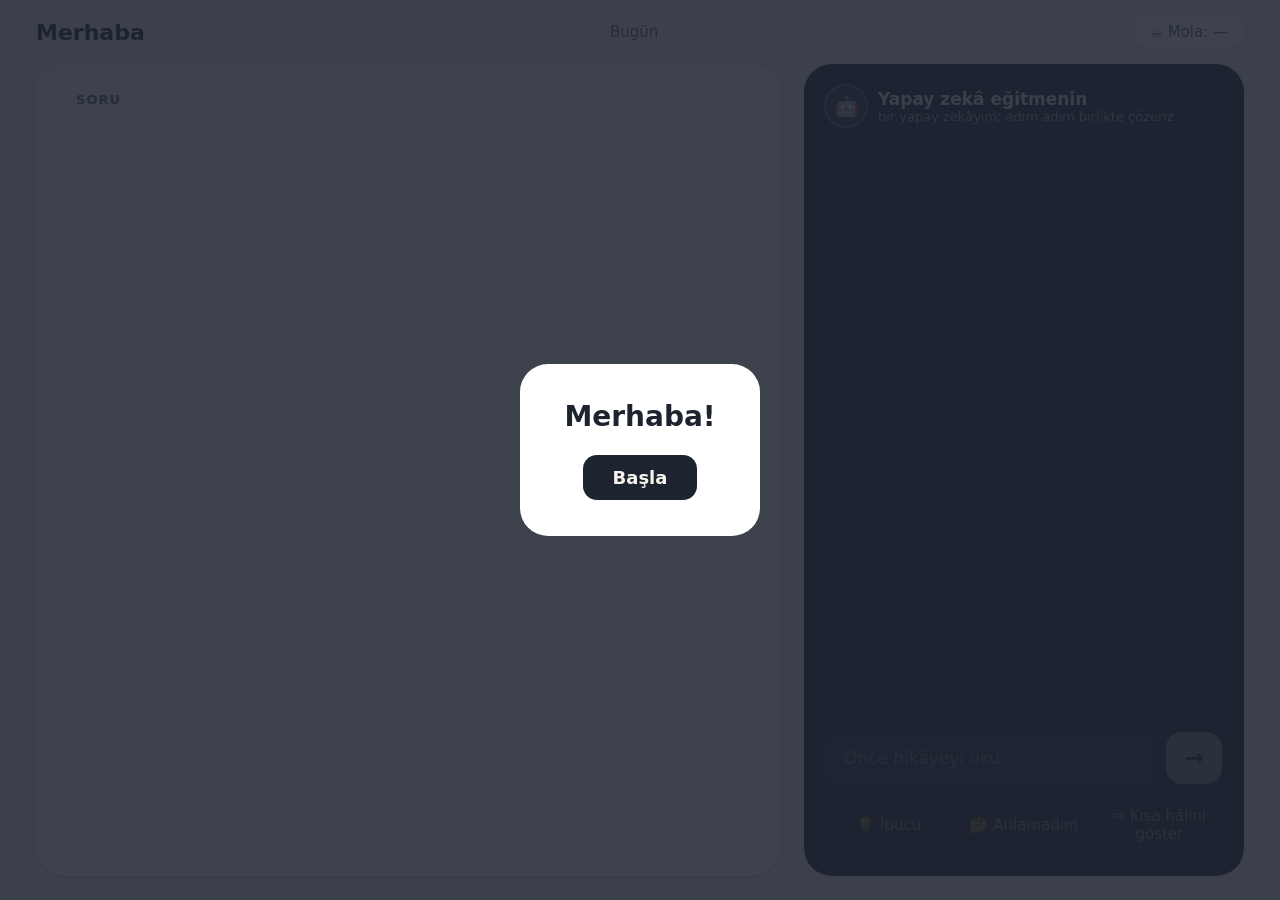
==== index.html @ 1ecb7229 "Add files via upload" ====
<!doctype html>
<html lang="tr">
<head>
<meta charset="utf-8">
<meta http-equiv="Content-Security-Policy" content="default-src 'self'; script-src 'self'; style-src 'self' 'unsafe-inline'; connect-src https://script.google.com https://script.googleusercontent.com; img-src 'self' data:; font-src 'self'; base-uri 'none'; form-action 'none'">
<meta name="viewport" content="width=device-width, initial-scale=1">
<title>Matematik eğitmenin</title>
<link rel="stylesheet" href="renkler.css">
<link rel="stylesheet" href="stil.css">
</head>
<body>
<div class="deneme" id="denemeSerit" hidden>DENEME MODU · eğitmen hazır cümlelerle konuşuyor, yapay zekâ modeli bağlı değil</div>
<header class="ust">
  <div class="ad" id="ad">Merhaba <span id="zaman"></span></div>
  <div class="blok" id="blok">Bugün <span id="noktalar"></span> <span id="blokNo"></span></div>
  <div class="mola" id="mola">☕ Mola: —</div>
</header>
<main class="ana">
  <section class="soru" id="soruKart" aria-live="polite">
    <div class="etiket" id="etiket">Soru</div>
    <p class="hikaye" id="hikaye"></p>
    <button class="devam" id="devam" type="button" hidden>Devam ▸</button>
    <div class="sekil" id="sekil"></div>
    <div class="siklar" id="siklar"></div>
    <div class="kilit" id="kilit"></div>
    <button class="sonraki" id="sonraki" type="button" hidden>Sıradaki soru ▸</button>
  </section>
  <aside class="sohbet" aria-label="Yapay zekâ eğitmenin">
    <div class="egitmen"><div class="yuz" aria-hidden="true">🤖</div><div>Yapay zekâ eğitmenin<small>bir yapay zekâyım; adım adım birlikte çözeriz</small></div></div>
    <div class="akis" id="akis" aria-live="polite"></div>
    <form class="yaz" id="yaz" autocomplete="off">
      <input class="giris" id="giris" type="text" maxlength="300" placeholder="Önce hikâyeyi oku…" disabled>
      <button class="gonder" id="gonder" type="submit" aria-label="Gönder" disabled>→</button>
    </form>
    <div class="dugmeler">
      <button class="d" id="dIpucu" type="button" disabled>💡 İpucu</button>
      <button class="d" id="dAnlamadim" type="button" disabled>🤔 Anlamadım</button>
      <button class="d" id="dKisa" type="button" disabled>✏️ Kısa hâlini göster</button>
    </div>
  </aside>
</main>
<div class="perde" id="perde"><div class="kutu-b"><h2 id="perdeBaslik">Merhaba!</h2><p id="perdeMetin"></p><button id="perdeDugme" type="button">Başla</button></div></div>
<script src="ayar.js"></script>
<script src="motor.js"></script>
<script src="sablonlar.js"></script>
<script src="icerik.js"></script>
<script src="sekil.js"></script>
<script src="arka.js"></script>
<script src="index.js"></script>
</body>
</html>
---- renkler.css ----
/* Renkler TEK yerden değişir. Kaynak: icerik/RENKLER.md (Çıra, 19.11.2026). Her anlam rengi tek anlam taşır;
   renk tek başına anlam vermez, her durumda simge + kelime de vardır. Yanlışta kırmızı YOK. */
:root{
  --zemin:#F6F3EC; --kart:#FFFFFF; --metin:#1E2330; --metin-soluk:#5B6070;
  --sohbet:#1E2330; --sohbet-balon:#2A3040; --sohbet-metin:#E9ECF2; --sohbet-soluk:#9AA0AE;
  --notr:#5B6070; --notr-acik:#E9ECF2; --cizgi:#E2DDD2;
  --vurgu:#FFE7A8; --vurgu-cizgi:#A87200; --vurgu-sekil:#E0A800;
  --istenen:#DCE8FB; --istenen-cizgi:#3B6FD8;
  --dogru:#DDF3E4; --dogru-cizgi:#23874B; --dogru-metin:#1B6E3C;
  --tekrar:#FDEBDD; --tekrar-cizgi:#C8620E; --tekrar-metin:#9A4A0B;
}
---- stil.css ----
*{box-sizing:border-box;margin:0;padding:0}
html,body{height:100%}
body{background:var(--zemin);color:var(--metin);font-family:"Segoe UI",system-ui,-apple-system,Roboto,sans-serif;overflow:hidden;display:flex;flex-direction:column}
button{font:inherit;color:inherit;background:none;border:0;cursor:pointer}
button:disabled{cursor:default}
.deneme{background:var(--metin);color:var(--zemin);text-align:center;font-size:12px;letter-spacing:.06em;padding:4px 8px;flex:none}
.ust{height:64px;flex:none;display:flex;align-items:center;justify-content:space-between;padding:0 36px;gap:16px}
.ad{font-size:22px;font-weight:700;white-space:nowrap}
.ad span{color:var(--notr);font-weight:500;font-size:16px;margin-left:10px}
.blok{display:flex;gap:10px;align-items:center;font-size:15px;color:var(--notr);white-space:nowrap}
.nokta{display:inline-block;vertical-align:middle;width:44px;height:10px;border-radius:6px;background:var(--cizgi)}
.nokta.dolu{background:var(--notr)}
.mola{background:var(--kart);border-radius:20px;padding:8px 16px;font-size:15px;color:var(--notr);box-shadow:0 1px 0 var(--cizgi);white-space:nowrap}
.ana{flex:1;min-height:0;display:grid;grid-template-columns:minmax(0,1fr) minmax(340px,440px);gap:24px;padding:0 36px 24px}
.soru{background:var(--kart);border-radius:28px;padding:28px 40px;box-shadow:0 2px 0 var(--cizgi);display:flex;flex-direction:column;min-height:0;min-width:0}
.etiket{font-size:13px;letter-spacing:.08em;text-transform:uppercase;color:var(--notr);font-weight:700;flex:none}
.hikaye{font-size:clamp(19px,2.1vw,24px);line-height:1.55;margin-top:12px;max-width:820px;flex:none}
.cumle{margin-right:.3em}
.isaret{font:inherit;color:inherit;border-radius:6px;padding:0 4px;box-shadow:inset 0 -2px 0 var(--cizgi)}
.bitisik{white-space:nowrap}
.isaret:hover{background:var(--notr-acik)}
.isaret.acik{background:var(--vurgu);box-shadow:inset 0 -3px 0 var(--vurgu-cizgi)}
.istenen{background:var(--istenen);border-radius:6px;padding:0 4px;box-shadow:inset 0 -3px 0 var(--istenen-cizgi)}
.devam{align-self:flex-start;margin-top:12px;background:var(--metin);color:var(--zemin);border-radius:14px;padding:10px 22px;font-size:16px;font-weight:600;flex:none}
.soru.sekilsiz .hikaye{font-size:clamp(24px,2.7vw,34px);line-height:1.6;margin:auto 0;max-width:none}
.soru.sekilsiz .sekil{display:none}
.sekil{flex:1;min-height:0;margin:14px 0 10px;display:flex;justify-content:center}
.sekil svg{width:100%;height:100%;max-width:560px}
.sekil .kutu{fill:var(--zemin);stroke:var(--cizgi);stroke-width:3}
.sekil .etiket-s{fill:var(--metin-soluk);font-size:16px}
.sekil .olcu{fill:var(--metin);font-size:20px;font-weight:700}
.sekil .serit{stroke:var(--vurgu-sekil);stroke-width:10;stroke-linecap:round}
.siklar{display:grid;grid-template-columns:repeat(4,minmax(0,1fr));gap:14px;flex:none}
.sik{border:2px solid var(--cizgi);border-radius:18px;padding:14px 10px;font-size:clamp(18px,1.7vw,22px);font-weight:600;text-align:center;color:var(--metin);background:var(--kart)}
.sik b{display:block;font-size:13px;color:var(--notr);margin-bottom:4px}
.sik:not(:disabled):hover{border-color:var(--notr)}
.sik.kilitli{color:var(--sohbet-soluk);background:var(--zemin)}
.sik.tekrar{background:var(--tekrar);border-color:var(--tekrar-cizgi);color:var(--tekrar-metin)}
.sik.dogru{background:var(--dogru);border-color:var(--dogru-cizgi);color:var(--dogru-metin)}
.sik.secili{border-color:var(--notr);background:var(--notr-acik)}
.kilit{font-size:14px;color:var(--notr);text-align:center;margin-top:10px;flex:none;min-height:20px}
.kilit.dogru{color:var(--dogru-metin);font-weight:600}
.kilit.tekrar{color:var(--tekrar-metin);font-weight:600}
.sonraki{align-self:center;margin-top:10px;background:var(--metin);color:var(--zemin);border-radius:14px;padding:10px 26px;font-size:16px;font-weight:600;flex:none}
.sohbet{background:var(--sohbet);border-radius:28px;padding:22px;display:flex;flex-direction:column;color:var(--sohbet-metin);min-height:0;min-width:0}
.egitmen{display:flex;align-items:center;gap:12px;font-weight:700;font-size:17px;flex:none}
.yuz{width:40px;height:40px;border-radius:50%;background:var(--sohbet-balon);box-shadow:0 0 0 2px var(--notr);display:grid;place-items:center;font-size:20px}
.egitmen small{display:block;font-weight:400;font-size:13px;color:var(--sohbet-soluk)}
.akis{flex:1;min-height:0;display:flex;flex-direction:column;gap:12px;margin-top:16px;overflow-y:auto;scrollbar-width:thin;scrollbar-color:var(--notr) transparent}
.b{max-width:90%;padding:12px 16px;border-radius:20px;font-size:17px;line-height:1.45;overflow-wrap:anywhere}
.b.e{background:var(--sohbet-balon);border-top-left-radius:6px}
.b.c{background:var(--notr-acik);color:var(--metin);align-self:flex-end;border-top-right-radius:6px;font-weight:600}
.b.dogru{background:var(--dogru);color:var(--dogru-metin);font-weight:600}
.b.tekrar{background:var(--tekrar);color:var(--tekrar-metin);font-weight:600}
.yaz{display:flex;gap:10px;margin-top:14px;flex:none}
.giris{flex:1;min-width:0;background:var(--sohbet-balon);border:2px solid transparent;border-radius:16px;padding:14px 16px;color:var(--sohbet-metin);font:inherit;font-size:17px}
.giris::placeholder{color:var(--sohbet-soluk)}
.giris:focus{outline:none;border-color:var(--sohbet-soluk)}
.giris:disabled{opacity:.55}
.gonder{width:56px;border-radius:16px;background:var(--notr-acik);display:grid;place-items:center;color:var(--metin);font-size:24px;font-weight:700}
.gonder:disabled{opacity:.45}
.dugmeler{display:flex;gap:10px;margin-top:12px;flex:none}
.d{flex:1;text-align:center;border:1.5px solid var(--notr);border-radius:14px;padding:10px 6px;font-size:15px;color:var(--sohbet-metin)}
.d:not(:disabled):hover{background:var(--sohbet-balon)}
.d:disabled{opacity:.45}
.perde{position:fixed;inset:0;background:rgba(30,35,48,.86);display:grid;place-items:center;z-index:10;padding:24px}
.perde[hidden]{display:none}
.perde .kutu-b{background:var(--kart);border-radius:28px;padding:36px 44px;max-width:560px;text-align:center}
.perde h2{font-size:28px;margin-bottom:12px}
.perde p{font-size:19px;line-height:1.5;color:var(--metin-soluk);margin-bottom:22px}
.perde button{background:var(--metin);color:var(--zemin);border-radius:14px;padding:12px 30px;font-size:18px;font-weight:600}
@media (max-height:800px){
  .ust{height:52px}
  .soru{padding:20px 32px}
  .sohbet{padding:16px 18px}
  .akis{margin-top:10px;gap:10px}
  .b{font-size:16px;padding:10px 14px}
  .sekil{margin:8px 0 6px}
  .sik{padding:10px 8px}
}
@media (max-width:1100px){
  .ana{grid-template-columns:minmax(0,1fr) 340px;padding:0 20px 20px;gap:16px}
  .ust{padding:0 20px}
  .soru{padding:20px 24px}
  .d{font-size:13px}
}
@media (max-width:700px){   /* telefon (360 px): tek sütun, sayfa kayar, yatay taşma yok */
  html,body{height:auto;min-height:100%}
  body{overflow-x:hidden;overflow-y:auto}
  .ust{height:auto;flex-wrap:wrap;padding:10px 14px;gap:8px}
  .ad{font-size:18px}
  .blok,.mola{white-space:normal;flex-wrap:wrap}
  .nokta{width:28px}
  .ana{display:flex;flex-direction:column;flex:none;padding:0 12px 16px;gap:12px}
  .soru{padding:18px 16px;border-radius:22px}
  .sekil{flex:none;height:200px}
  .siklar{grid-template-columns:repeat(2,minmax(0,1fr))}
  .sohbet{padding:14px;border-radius:22px}
  .akis{flex:none;max-height:300px}
  .dugmeler{flex-wrap:wrap}
  .perde .kutu-b{padding:24px 20px}
}
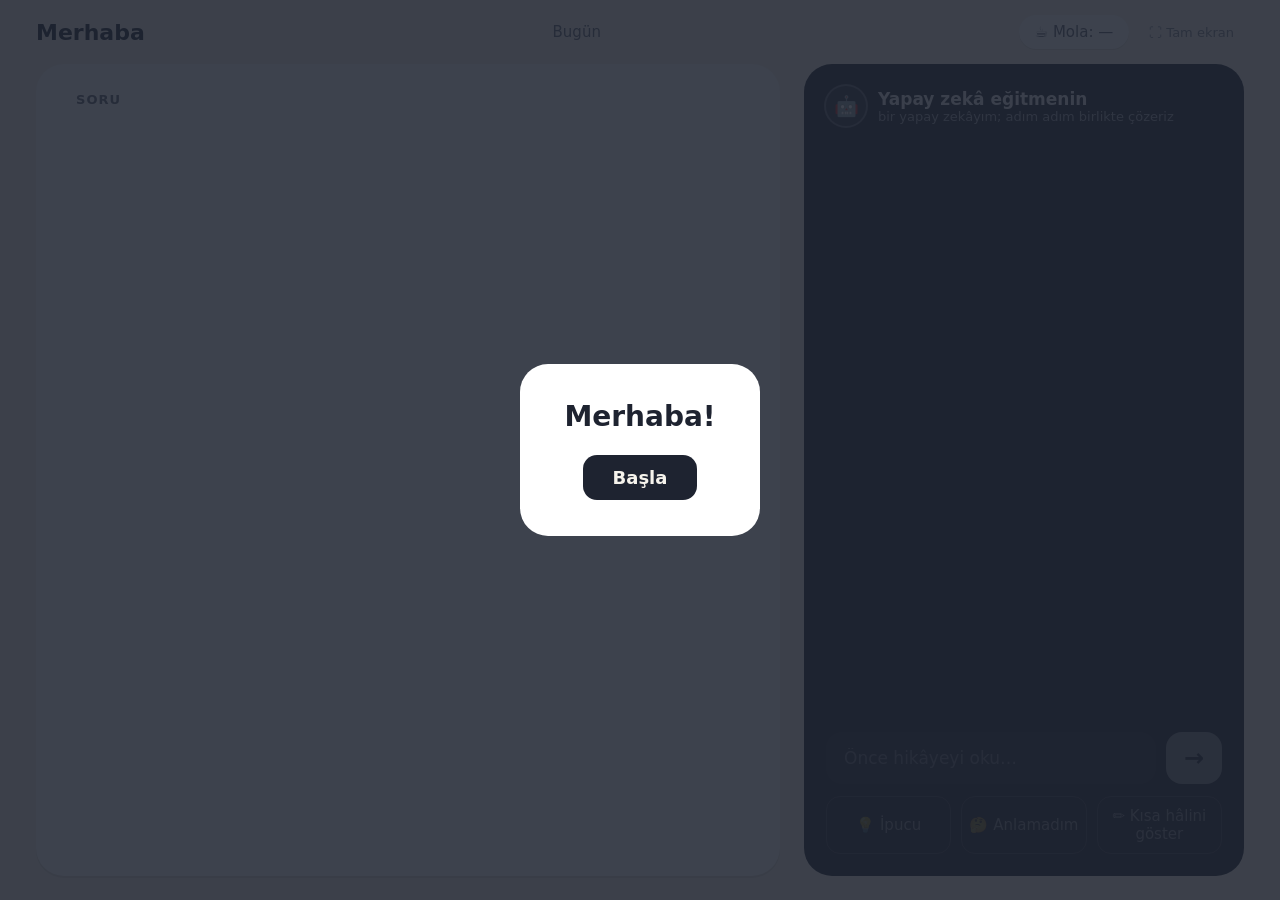
==== commit 32fb5ab8: "Add files via upload" ====
--- a/index.html
+++ b/index.html
@@ -13,7 +13,7 @@
 <header class="ust">
   <div class="ad" id="ad">Merhaba <span id="zaman"></span></div>
   <div class="blok" id="blok">Bugün <span id="noktalar"></span> <span id="blokNo"></span></div>
-  <div class="mola" id="mola">☕ Mola: —</div>
+  <div class="sag"><div class="mola" id="mola">☕ Mola: —</div><button class="tamekran" id="tamEkran" type="button" hidden title="Tam ekran: başka bir şey görünmesin">⛶ Tam ekran</button></div>
 </header>
 <main class="ana">
   <section class="soru" id="soruKart" aria-live="polite">
--- a/stil.css
+++ b/stil.css
@@ -1,95 +1,99 @@
-*{box-sizing:border-box;margin:0;padding:0}
-html,body{height:100%}
-body{background:var(--zemin);color:var(--metin);font-family:"Segoe UI",system-ui,-apple-system,Roboto,sans-serif;overflow:hidden;display:flex;flex-direction:column}
-button{font:inherit;color:inherit;background:none;border:0;cursor:pointer}
-button:disabled{cursor:default}
-.deneme{background:var(--metin);color:var(--zemin);text-align:center;font-size:12px;letter-spacing:.06em;padding:4px 8px;flex:none}
-.ust{height:64px;flex:none;display:flex;align-items:center;justify-content:space-between;padding:0 36px;gap:16px}
-.ad{font-size:22px;font-weight:700;white-space:nowrap}
-.ad span{color:var(--notr);font-weight:500;font-size:16px;margin-left:10px}
-.blok{display:flex;gap:10px;align-items:center;font-size:15px;color:var(--notr);white-space:nowrap}
-.nokta{display:inline-block;vertical-align:middle;width:44px;height:10px;border-radius:6px;background:var(--cizgi)}
-.nokta.dolu{background:var(--notr)}
-.mola{background:var(--kart);border-radius:20px;padding:8px 16px;font-size:15px;color:var(--notr);box-shadow:0 1px 0 var(--cizgi);white-space:nowrap}
-.ana{flex:1;min-height:0;display:grid;grid-template-columns:minmax(0,1fr) minmax(340px,440px);gap:24px;padding:0 36px 24px}
-.soru{background:var(--kart);border-radius:28px;padding:28px 40px;box-shadow:0 2px 0 var(--cizgi);display:flex;flex-direction:column;min-height:0;min-width:0}
-.etiket{font-size:13px;letter-spacing:.08em;text-transform:uppercase;color:var(--notr);font-weight:700;flex:none}
-.hikaye{font-size:clamp(19px,2.1vw,24px);line-height:1.55;margin-top:12px;max-width:820px;flex:none}
-.cumle{margin-right:.3em}
-.isaret{font:inherit;color:inherit;border-radius:6px;padding:0 4px;box-shadow:inset 0 -2px 0 var(--cizgi)}
-.bitisik{white-space:nowrap}
-.isaret:hover{background:var(--notr-acik)}
-.isaret.acik{background:var(--vurgu);box-shadow:inset 0 -3px 0 var(--vurgu-cizgi)}
-.istenen{background:var(--istenen);border-radius:6px;padding:0 4px;box-shadow:inset 0 -3px 0 var(--istenen-cizgi)}
-.devam{align-self:flex-start;margin-top:12px;background:var(--metin);color:var(--zemin);border-radius:14px;padding:10px 22px;font-size:16px;font-weight:600;flex:none}
-.soru.sekilsiz .hikaye{font-size:clamp(24px,2.7vw,34px);line-height:1.6;margin:auto 0;max-width:none}
-.soru.sekilsiz .sekil{display:none}
-.sekil{flex:1;min-height:0;margin:14px 0 10px;display:flex;justify-content:center}
-.sekil svg{width:100%;height:100%;max-width:560px}
-.sekil .kutu{fill:var(--zemin);stroke:var(--cizgi);stroke-width:3}
-.sekil .etiket-s{fill:var(--metin-soluk);font-size:16px}
-.sekil .olcu{fill:var(--metin);font-size:20px;font-weight:700}
-.sekil .serit{stroke:var(--vurgu-sekil);stroke-width:10;stroke-linecap:round}
-.siklar{display:grid;grid-template-columns:repeat(4,minmax(0,1fr));gap:14px;flex:none}
-.sik{border:2px solid var(--cizgi);border-radius:18px;padding:14px 10px;font-size:clamp(18px,1.7vw,22px);font-weight:600;text-align:center;color:var(--metin);background:var(--kart)}
-.sik b{display:block;font-size:13px;color:var(--notr);margin-bottom:4px}
-.sik:not(:disabled):hover{border-color:var(--notr)}
-.sik.kilitli{color:var(--sohbet-soluk);background:var(--zemin)}
-.sik.tekrar{background:var(--tekrar);border-color:var(--tekrar-cizgi);color:var(--tekrar-metin)}
-.sik.dogru{background:var(--dogru);border-color:var(--dogru-cizgi);color:var(--dogru-metin)}
-.sik.secili{border-color:var(--notr);background:var(--notr-acik)}
-.kilit{font-size:14px;color:var(--notr);text-align:center;margin-top:10px;flex:none;min-height:20px}
-.kilit.dogru{color:var(--dogru-metin);font-weight:600}
-.kilit.tekrar{color:var(--tekrar-metin);font-weight:600}
-.sonraki{align-self:center;margin-top:10px;background:var(--metin);color:var(--zemin);border-radius:14px;padding:10px 26px;font-size:16px;font-weight:600;flex:none}
-.sohbet{background:var(--sohbet);border-radius:28px;padding:22px;display:flex;flex-direction:column;color:var(--sohbet-metin);min-height:0;min-width:0}
-.egitmen{display:flex;align-items:center;gap:12px;font-weight:700;font-size:17px;flex:none}
-.yuz{width:40px;height:40px;border-radius:50%;background:var(--sohbet-balon);box-shadow:0 0 0 2px var(--notr);display:grid;place-items:center;font-size:20px}
-.egitmen small{display:block;font-weight:400;font-size:13px;color:var(--sohbet-soluk)}
-.akis{flex:1;min-height:0;display:flex;flex-direction:column;gap:12px;margin-top:16px;overflow-y:auto;scrollbar-width:thin;scrollbar-color:var(--notr) transparent}
-.b{max-width:90%;padding:12px 16px;border-radius:20px;font-size:17px;line-height:1.45;overflow-wrap:anywhere}
-.b.e{background:var(--sohbet-balon);border-top-left-radius:6px}
-.b.c{background:var(--notr-acik);color:var(--metin);align-self:flex-end;border-top-right-radius:6px;font-weight:600}
-.b.dogru{background:var(--dogru);color:var(--dogru-metin);font-weight:600}
-.b.tekrar{background:var(--tekrar);color:var(--tekrar-metin);font-weight:600}
-.yaz{display:flex;gap:10px;margin-top:14px;flex:none}
-.giris{flex:1;min-width:0;background:var(--sohbet-balon);border:2px solid transparent;border-radius:16px;padding:14px 16px;color:var(--sohbet-metin);font:inherit;font-size:17px}
-.giris::placeholder{color:var(--sohbet-soluk)}
-.giris:focus{outline:none;border-color:var(--sohbet-soluk)}
-.giris:disabled{opacity:.55}
-.gonder{width:56px;border-radius:16px;background:var(--notr-acik);display:grid;place-items:center;color:var(--metin);font-size:24px;font-weight:700}
-.gonder:disabled{opacity:.45}
-.dugmeler{display:flex;gap:10px;margin-top:12px;flex:none}
-.d{flex:1;text-align:center;border:1.5px solid var(--notr);border-radius:14px;padding:10px 6px;font-size:15px;color:var(--sohbet-metin)}
-.d:not(:disabled):hover{background:var(--sohbet-balon)}
-.d:disabled{opacity:.45}
-.perde{position:fixed;inset:0;background:rgba(30,35,48,.86);display:grid;place-items:center;z-index:10;padding:24px}
-.perde[hidden]{display:none}
-.perde .kutu-b{background:var(--kart);border-radius:28px;padding:36px 44px;max-width:560px;text-align:center}
-.perde h2{font-size:28px;margin-bottom:12px}
-.perde p{font-size:19px;line-height:1.5;color:var(--metin-soluk);margin-bottom:22px}
-.perde button{background:var(--metin);color:var(--zemin);border-radius:14px;padding:12px 30px;font-size:18px;font-weight:600}
-@media (max-height:800px){
-  .ust{height:52px}
-  .soru{padding:20px 32px}
-  .sohbet{padding:16px 18px}
-  .akis{margin-top:10px;gap:10px}
-  .b{font-size:16px;padding:10px 14px}
-  .sekil{margin:8px 0 6px}
-  .sik{padding:10px 8px}
-}
-@media (max-width:1100px){
-  .ana{grid-template-columns:minmax(0,1fr) 340px;padding:0 20px 20px;gap:16px}
-  .ust{padding:0 20px}
-  .soru{padding:20px 24px}
-  .d{font-size:13px}
-}
+*{box-sizing:border-box;margin:0;padding:0}
+html,body{height:100%}
+body{background:var(--zemin);color:var(--metin);font-family:"Segoe UI",system-ui,-apple-system,Roboto,sans-serif;overflow:hidden;display:flex;flex-direction:column}
+button{font:inherit;color:inherit;background:none;border:0;cursor:pointer}
+button:disabled{cursor:default}
+.deneme{background:var(--metin);color:var(--zemin);text-align:center;font-size:12px;letter-spacing:.06em;padding:4px 8px;flex:none}
+.ust{height:64px;flex:none;display:flex;align-items:center;justify-content:space-between;padding:0 36px;gap:16px}
+.ad{font-size:22px;font-weight:700;white-space:nowrap}
+.ad span{color:var(--notr);font-weight:500;font-size:16px;margin-left:10px}
+.blok{display:flex;gap:10px;align-items:center;font-size:15px;color:var(--notr);white-space:nowrap}
+.nokta{display:inline-block;vertical-align:middle;width:44px;height:10px;border-radius:6px;background:var(--cizgi)}
+.nokta.dolu{background:var(--notr)}
+.sag{display:flex;align-items:center;gap:10px}
+.tamekran{font-size:13px;color:var(--notr);padding:6px 10px;border-radius:12px;opacity:.75;white-space:nowrap}
+.tamekran:hover,.tamekran:focus-visible{opacity:1;background:var(--notr-acik)}
+.mola{background:var(--kart);border-radius:20px;padding:8px 16px;font-size:15px;color:var(--notr);box-shadow:0 1px 0 var(--cizgi);white-space:nowrap}
+.ana{flex:1;min-height:0;display:grid;grid-template-columns:minmax(0,1fr) minmax(340px,440px);gap:24px;padding:0 36px 24px}
+.soru{background:var(--kart);border-radius:28px;padding:28px 40px;box-shadow:0 2px 0 var(--cizgi);display:flex;flex-direction:column;min-height:0;min-width:0}
+.etiket{font-size:13px;letter-spacing:.08em;text-transform:uppercase;color:var(--notr);font-weight:700;flex:none}
+.hikaye{font-size:clamp(19px,2.1vw,24px);line-height:1.55;margin-top:12px;max-width:820px;flex:none}
+.cumle{margin-right:.3em}
+.isaret{font:inherit;color:inherit;border-radius:6px;padding:0 4px;box-shadow:inset 0 -2px 0 var(--cizgi)}
+.bitisik{white-space:nowrap}
+.isaret:hover{background:var(--notr-acik)}
+.isaret.acik{background:var(--vurgu);box-shadow:inset 0 -3px 0 var(--vurgu-cizgi)}
+.istenen{background:var(--istenen);border-radius:6px;padding:0 4px;box-shadow:inset 0 -3px 0 var(--istenen-cizgi)}
+.devam{align-self:flex-start;margin-top:12px;background:var(--metin);color:var(--zemin);border-radius:14px;padding:10px 22px;font-size:16px;font-weight:600;flex:none}
+.soru.sekilsiz .hikaye{font-size:clamp(24px,2.7vw,34px);line-height:1.6;margin:auto 0;max-width:none}
+.soru.sekilsiz .sekil{display:none}
+.sekil{flex:1;min-height:0;margin:14px 0 10px;display:flex;justify-content:center}
+.sekil svg{width:100%;height:100%;max-width:560px}
+.sekil .kutu{fill:var(--zemin);stroke:var(--cizgi);stroke-width:3}
+.sekil .etiket-s{fill:var(--metin-soluk);font-size:16px}
+.sekil .olcu{fill:var(--metin);font-size:20px;font-weight:700}
+.sekil .serit{stroke:var(--vurgu-sekil);stroke-width:10;stroke-linecap:round}
+.siklar{display:grid;grid-template-columns:repeat(4,minmax(0,1fr));gap:14px;flex:none}
+.sik{border:2px solid var(--cizgi);border-radius:18px;padding:14px 10px;font-size:clamp(18px,1.7vw,22px);font-weight:600;text-align:center;color:var(--metin);background:var(--kart)}
+.sik b{display:block;font-size:13px;color:var(--notr);margin-bottom:4px}
+.sik:not(:disabled):hover{border-color:var(--notr)}
+.sik.kilitli{color:var(--sohbet-soluk);background:var(--zemin)}
+.sik.tekrar{background:var(--tekrar);border-color:var(--tekrar-cizgi);color:var(--tekrar-metin)}
+.sik.dogru{background:var(--dogru);border-color:var(--dogru-cizgi);color:var(--dogru-metin)}
+.sik.secili{border-color:var(--notr);background:var(--notr-acik)}
+.kilit{font-size:14px;color:var(--notr);text-align:center;margin-top:10px;flex:none;min-height:20px}
+.kilit.dogru{color:var(--dogru-metin);font-weight:600}
+.kilit.tekrar{color:var(--tekrar-metin);font-weight:600}
+.sonraki{align-self:center;margin-top:10px;background:var(--metin);color:var(--zemin);border-radius:14px;padding:10px 26px;font-size:16px;font-weight:600;flex:none}
+.sohbet{background:var(--sohbet);border-radius:28px;padding:22px;display:flex;flex-direction:column;color:var(--sohbet-metin);min-height:0;min-width:0}
+.egitmen{display:flex;align-items:center;gap:12px;font-weight:700;font-size:17px;flex:none}
+.yuz{width:40px;height:40px;border-radius:50%;background:var(--sohbet-balon);box-shadow:0 0 0 2px var(--notr);display:grid;place-items:center;font-size:20px}
+.egitmen small{display:block;font-weight:400;font-size:13px;color:var(--sohbet-soluk)}
+.akis{flex:1;min-height:0;display:flex;flex-direction:column;gap:12px;margin-top:16px;overflow-y:auto;scrollbar-width:thin;scrollbar-color:var(--notr) transparent}
+.b{max-width:90%;padding:12px 16px;border-radius:20px;font-size:17px;line-height:1.45;overflow-wrap:anywhere}
+.b.e{background:var(--sohbet-balon);border-top-left-radius:6px}
+.b.c{background:var(--notr-acik);color:var(--metin);align-self:flex-end;border-top-right-radius:6px;font-weight:600}
+.b.dogru{background:var(--dogru);color:var(--dogru-metin);font-weight:600}
+.b.tekrar{background:var(--tekrar);color:var(--tekrar-metin);font-weight:600}
+.yaz{display:flex;gap:10px;margin-top:14px;flex:none}
+.giris{flex:1;min-width:0;background:var(--sohbet-balon);border:2px solid transparent;border-radius:16px;padding:14px 16px;color:var(--sohbet-metin);font:inherit;font-size:17px}
+.giris::placeholder{color:var(--sohbet-soluk)}
+.giris:focus{outline:none;border-color:var(--sohbet-soluk)}
+.giris:disabled{opacity:.55}
+.gonder{width:56px;border-radius:16px;background:var(--notr-acik);display:grid;place-items:center;color:var(--metin);font-size:24px;font-weight:700}
+.gonder:disabled{opacity:.45}
+.dugmeler{display:flex;gap:10px;margin-top:12px;flex:none}
+.d{flex:1;text-align:center;border:1.5px solid var(--notr);border-radius:14px;padding:10px 6px;font-size:15px;color:var(--sohbet-metin)}
+.d:not(:disabled):hover{background:var(--sohbet-balon)}
+.d:disabled{opacity:.45}
+.perde{position:fixed;inset:0;background:rgba(30,35,48,.86);display:grid;place-items:center;z-index:10;padding:24px}
+.perde[hidden]{display:none}
+.perde .kutu-b{background:var(--kart);border-radius:28px;padding:36px 44px;max-width:560px;text-align:center}
+.perde h2{font-size:28px;margin-bottom:12px}
+.perde p{font-size:19px;line-height:1.5;color:var(--metin-soluk);margin-bottom:22px}
+.perde button{background:var(--metin);color:var(--zemin);border-radius:14px;padding:12px 30px;font-size:18px;font-weight:600}
+@media (max-height:800px){
+  .ust{height:52px}
+  .soru{padding:20px 32px}
+  .sohbet{padding:16px 18px}
+  .akis{margin-top:10px;gap:10px}
+  .b{font-size:16px;padding:10px 14px}
+  .sekil{margin:8px 0 6px}
+  .sik{padding:10px 8px}
+}
+@media (max-width:1100px){
+  .ana{grid-template-columns:minmax(0,1fr) 340px;padding:0 20px 20px;gap:16px}
+  .ust{padding:0 20px}
+  .soru{padding:20px 24px}
+  .d{font-size:13px}
+}
 @media (max-width:700px){   /* telefon (360 px): tek sütun, sayfa kayar, yatay taşma yok */
   html,body{height:auto;min-height:100%}
   body{overflow-x:hidden;overflow-y:auto}
   .ust{height:auto;flex-wrap:wrap;padding:10px 14px;gap:8px}
   .ad{font-size:18px}
   .blok,.mola{white-space:normal;flex-wrap:wrap}
+  .sag{flex-wrap:wrap}
   .nokta{width:28px}
   .ana{display:flex;flex-direction:column;flex:none;padding:0 12px 16px;gap:12px}
   .soru{padding:18px 16px;border-radius:22px}
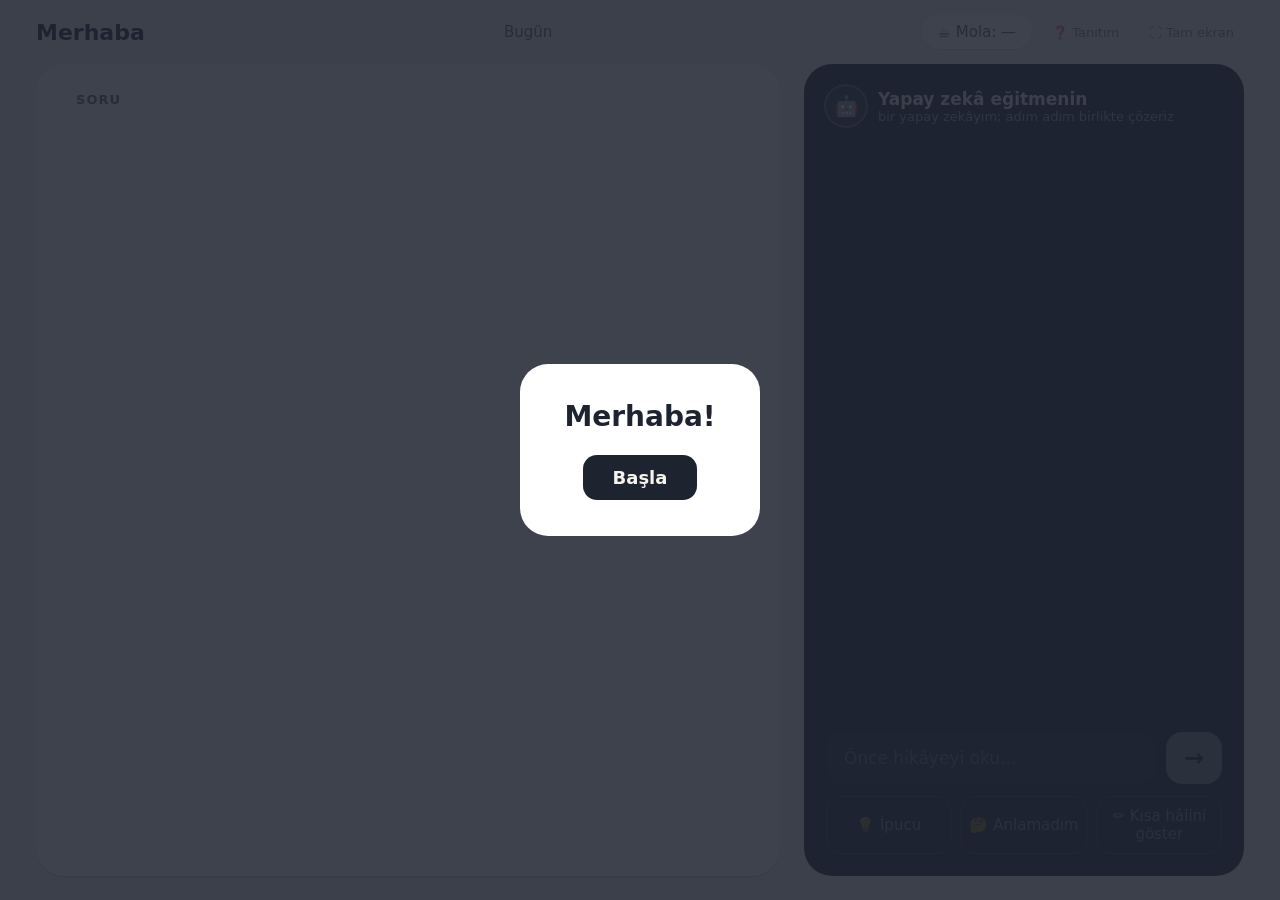
==== commit f6449528: "Add files via upload" ====
--- a/index.html
+++ b/index.html
@@ -13,7 +13,7 @@
 <header class="ust">
   <div class="ad" id="ad">Merhaba <span id="zaman"></span></div>
   <div class="blok" id="blok">Bugün <span id="noktalar"></span> <span id="blokNo"></span></div>
-  <div class="sag"><div class="mola" id="mola">☕ Mola: —</div><button class="tamekran" id="tamEkran" type="button" hidden title="Tam ekran: başka bir şey görünmesin">⛶ Tam ekran</button></div>
+  <div class="sag"><div class="mola" id="mola">☕ Mola: —</div><button class="tamekran" id="konuDugme" type="button" hidden title="Bu konunun kısa anlatımını yeniden aç">📖 Konu</button><button class="tamekran" id="tanitimDugme" type="button" title="Neyin ne olduğunu yeniden göster">❓ Tanıtım</button><button class="tamekran" id="tamEkran" type="button" hidden title="Tam ekran: başka bir şey görünmesin">⛶ Tam ekran</button></div>
 </header>
 <main class="ana">
   <section class="soru" id="soruKart" aria-live="polite">
@@ -40,6 +40,24 @@
   </aside>
 </main>
 <div class="perde" id="perde"><div class="kutu-b"><h2 id="perdeBaslik">Merhaba!</h2><p id="perdeMetin"></p><button id="perdeDugme" type="button">Başla</button></div></div>
+<div class="anlatim" id="anlatim" hidden>
+  <div class="kart-a" role="dialog" aria-modal="true" aria-labelledby="aBaslik">
+    <div class="aust"><span>📖 Konu anlatımı</span><span id="aSayi"></span></div>
+    <h2 id="aBaslik"></h2>
+    <div class="aresim" id="aResim"></div>
+    <p id="aMetin"></p>
+    <p class="anot" id="aNot" hidden>Unutursan yukarıdaki 📖 Konu düğmesine bas, bu anlatım yeniden açılır.</p>
+    <div class="adug"><button class="ageri" id="aGeri" type="button">◂ Geri</button><button class="aileri" id="aIleri" type="button">İleri ▸</button></div>
+  </div>
+</div>
+<div class="tanitim" id="tanitim" hidden>
+  <div class="delik" id="tDelik"></div>
+  <div class="balon" id="tBalon" role="dialog" aria-modal="true" aria-labelledby="tMetin">
+    <div class="tsayi" id="tSayi"></div>
+    <p id="tMetin"></p>
+    <div class="tdug"><button class="tgec" id="tGec" type="button">Geç</button><button class="tileri" id="tIleri" type="button">İleri ▸</button></div>
+  </div>
+</div>
 <script src="ayar.js"></script>
 <script src="motor.js"></script>
 <script src="sablonlar.js"></script>
--- a/stil.css
+++ b/stil.css
@@ -1,106 +1,144 @@
-*{box-sizing:border-box;margin:0;padding:0}
-html,body{height:100%}
-body{background:var(--zemin);color:var(--metin);font-family:"Segoe UI",system-ui,-apple-system,Roboto,sans-serif;overflow:hidden;display:flex;flex-direction:column}
-button{font:inherit;color:inherit;background:none;border:0;cursor:pointer}
-button:disabled{cursor:default}
-.deneme{background:var(--metin);color:var(--zemin);text-align:center;font-size:12px;letter-spacing:.06em;padding:4px 8px;flex:none}
-.ust{height:64px;flex:none;display:flex;align-items:center;justify-content:space-between;padding:0 36px;gap:16px}
-.ad{font-size:22px;font-weight:700;white-space:nowrap}
-.ad span{color:var(--notr);font-weight:500;font-size:16px;margin-left:10px}
-.blok{display:flex;gap:10px;align-items:center;font-size:15px;color:var(--notr);white-space:nowrap}
-.nokta{display:inline-block;vertical-align:middle;width:44px;height:10px;border-radius:6px;background:var(--cizgi)}
-.nokta.dolu{background:var(--notr)}
-.sag{display:flex;align-items:center;gap:10px}
-.tamekran{font-size:13px;color:var(--notr);padding:6px 10px;border-radius:12px;opacity:.75;white-space:nowrap}
-.tamekran:hover,.tamekran:focus-visible{opacity:1;background:var(--notr-acik)}
-.mola{background:var(--kart);border-radius:20px;padding:8px 16px;font-size:15px;color:var(--notr);box-shadow:0 1px 0 var(--cizgi);white-space:nowrap}
-.ana{flex:1;min-height:0;display:grid;grid-template-columns:minmax(0,1fr) minmax(340px,440px);gap:24px;padding:0 36px 24px}
-.soru{background:var(--kart);border-radius:28px;padding:28px 40px;box-shadow:0 2px 0 var(--cizgi);display:flex;flex-direction:column;min-height:0;min-width:0}
-.etiket{font-size:13px;letter-spacing:.08em;text-transform:uppercase;color:var(--notr);font-weight:700;flex:none}
-.hikaye{font-size:clamp(19px,2.1vw,24px);line-height:1.55;margin-top:12px;max-width:820px;flex:none}
-.cumle{margin-right:.3em}
-.isaret{font:inherit;color:inherit;border-radius:6px;padding:0 4px;box-shadow:inset 0 -2px 0 var(--cizgi)}
-.bitisik{white-space:nowrap}
-.isaret:hover{background:var(--notr-acik)}
-.isaret.acik{background:var(--vurgu);box-shadow:inset 0 -3px 0 var(--vurgu-cizgi)}
-.istenen{background:var(--istenen);border-radius:6px;padding:0 4px;box-shadow:inset 0 -3px 0 var(--istenen-cizgi)}
-.devam{align-self:flex-start;margin-top:12px;background:var(--metin);color:var(--zemin);border-radius:14px;padding:10px 22px;font-size:16px;font-weight:600;flex:none}
-.soru.sekilsiz .hikaye{font-size:clamp(24px,2.7vw,34px);line-height:1.6;margin:auto 0;max-width:none}
-.soru.sekilsiz .sekil{display:none}
-.sekil{flex:1;min-height:0;margin:14px 0 10px;display:flex;justify-content:center}
-.sekil svg{width:100%;height:100%;max-width:560px}
-.sekil .kutu{fill:var(--zemin);stroke:var(--cizgi);stroke-width:3}
-.sekil .etiket-s{fill:var(--metin-soluk);font-size:16px}
-.sekil .olcu{fill:var(--metin);font-size:20px;font-weight:700}
-.sekil .serit{stroke:var(--vurgu-sekil);stroke-width:10;stroke-linecap:round}
-.siklar{display:grid;grid-template-columns:repeat(4,minmax(0,1fr));gap:14px;flex:none}
-.sik{border:2px solid var(--cizgi);border-radius:18px;padding:14px 10px;font-size:clamp(18px,1.7vw,22px);font-weight:600;text-align:center;color:var(--metin);background:var(--kart)}
-.sik b{display:block;font-size:13px;color:var(--notr);margin-bottom:4px}
-.sik:not(:disabled):hover{border-color:var(--notr)}
-.sik.kilitli{color:var(--sohbet-soluk);background:var(--zemin)}
-.sik.tekrar{background:var(--tekrar);border-color:var(--tekrar-cizgi);color:var(--tekrar-metin)}
-.sik.dogru{background:var(--dogru);border-color:var(--dogru-cizgi);color:var(--dogru-metin)}
-.sik.secili{border-color:var(--notr);background:var(--notr-acik)}
-.kilit{font-size:14px;color:var(--notr);text-align:center;margin-top:10px;flex:none;min-height:20px}
-.kilit.dogru{color:var(--dogru-metin);font-weight:600}
-.kilit.tekrar{color:var(--tekrar-metin);font-weight:600}
-.sonraki{align-self:center;margin-top:10px;background:var(--metin);color:var(--zemin);border-radius:14px;padding:10px 26px;font-size:16px;font-weight:600;flex:none}
-.sohbet{background:var(--sohbet);border-radius:28px;padding:22px;display:flex;flex-direction:column;color:var(--sohbet-metin);min-height:0;min-width:0}
-.egitmen{display:flex;align-items:center;gap:12px;font-weight:700;font-size:17px;flex:none}
-.yuz{width:40px;height:40px;border-radius:50%;background:var(--sohbet-balon);box-shadow:0 0 0 2px var(--notr);display:grid;place-items:center;font-size:20px}
-.egitmen small{display:block;font-weight:400;font-size:13px;color:var(--sohbet-soluk)}
-.akis{flex:1;min-height:0;display:flex;flex-direction:column;gap:12px;margin-top:16px;overflow-y:auto;scrollbar-width:thin;scrollbar-color:var(--notr) transparent}
-.b{max-width:90%;padding:12px 16px;border-radius:20px;font-size:17px;line-height:1.45;overflow-wrap:anywhere}
-.b.e{background:var(--sohbet-balon);border-top-left-radius:6px}
-.b.c{background:var(--notr-acik);color:var(--metin);align-self:flex-end;border-top-right-radius:6px;font-weight:600}
-.b.dogru{background:var(--dogru);color:var(--dogru-metin);font-weight:600}
-.b.tekrar{background:var(--tekrar);color:var(--tekrar-metin);font-weight:600}
-.yaz{display:flex;gap:10px;margin-top:14px;flex:none}
-.giris{flex:1;min-width:0;background:var(--sohbet-balon);border:2px solid transparent;border-radius:16px;padding:14px 16px;color:var(--sohbet-metin);font:inherit;font-size:17px}
-.giris::placeholder{color:var(--sohbet-soluk)}
-.giris:focus{outline:none;border-color:var(--sohbet-soluk)}
-.giris:disabled{opacity:.55}
-.gonder{width:56px;border-radius:16px;background:var(--notr-acik);display:grid;place-items:center;color:var(--metin);font-size:24px;font-weight:700}
-.gonder:disabled{opacity:.45}
-.dugmeler{display:flex;gap:10px;margin-top:12px;flex:none}
-.d{flex:1;text-align:center;border:1.5px solid var(--notr);border-radius:14px;padding:10px 6px;font-size:15px;color:var(--sohbet-metin)}
-.d:not(:disabled):hover{background:var(--sohbet-balon)}
-.d:disabled{opacity:.45}
-.perde{position:fixed;inset:0;background:rgba(30,35,48,.86);display:grid;place-items:center;z-index:10;padding:24px}
-.perde[hidden]{display:none}
-.perde .kutu-b{background:var(--kart);border-radius:28px;padding:36px 44px;max-width:560px;text-align:center}
-.perde h2{font-size:28px;margin-bottom:12px}
-.perde p{font-size:19px;line-height:1.5;color:var(--metin-soluk);margin-bottom:22px}
-.perde button{background:var(--metin);color:var(--zemin);border-radius:14px;padding:12px 30px;font-size:18px;font-weight:600}
-@media (max-height:800px){
-  .ust{height:52px}
-  .soru{padding:20px 32px}
-  .sohbet{padding:16px 18px}
-  .akis{margin-top:10px;gap:10px}
-  .b{font-size:16px;padding:10px 14px}
-  .sekil{margin:8px 0 6px}
-  .sik{padding:10px 8px}
-}
-@media (max-width:1100px){
-  .ana{grid-template-columns:minmax(0,1fr) 340px;padding:0 20px 20px;gap:16px}
-  .ust{padding:0 20px}
-  .soru{padding:20px 24px}
-  .d{font-size:13px}
-}
-@media (max-width:700px){   /* telefon (360 px): tek sütun, sayfa kayar, yatay taşma yok */
-  html,body{height:auto;min-height:100%}
-  body{overflow-x:hidden;overflow-y:auto}
-  .ust{height:auto;flex-wrap:wrap;padding:10px 14px;gap:8px}
-  .ad{font-size:18px}
-  .blok,.mola{white-space:normal;flex-wrap:wrap}
-  .sag{flex-wrap:wrap}
-  .nokta{width:28px}
-  .ana{display:flex;flex-direction:column;flex:none;padding:0 12px 16px;gap:12px}
-  .soru{padding:18px 16px;border-radius:22px}
-  .sekil{flex:none;height:200px}
-  .siklar{grid-template-columns:repeat(2,minmax(0,1fr))}
-  .sohbet{padding:14px;border-radius:22px}
-  .akis{flex:none;max-height:300px}
-  .dugmeler{flex-wrap:wrap}
-  .perde .kutu-b{padding:24px 20px}
-}
+*{box-sizing:border-box;margin:0;padding:0}
+html,body{height:100%}
+body{background:var(--zemin);color:var(--metin);font-family:"Segoe UI",system-ui,-apple-system,Roboto,sans-serif;overflow:hidden;display:flex;flex-direction:column}
+button{font:inherit;color:inherit;background:none;border:0;cursor:pointer}
+button:disabled{cursor:default}
+.deneme{background:var(--metin);color:var(--zemin);text-align:center;font-size:12px;letter-spacing:.06em;padding:4px 8px;flex:none}
+.ust{height:64px;flex:none;display:flex;align-items:center;justify-content:space-between;padding:0 36px;gap:16px}
+.ad{font-size:22px;font-weight:700;white-space:nowrap;min-width:0;overflow:hidden;text-overflow:ellipsis}
+.ad span{color:var(--notr);font-weight:500;font-size:16px;margin-left:10px}
+.blok{display:flex;gap:10px;align-items:center;font-size:15px;color:var(--notr);white-space:nowrap}
+.nokta{display:inline-block;vertical-align:middle;width:44px;height:10px;border-radius:6px;background:var(--cizgi)}
+.nokta.dolu{background:var(--notr)}
+.sag{display:flex;align-items:center;gap:10px;flex:none}
+.tamekran{font-size:13px;color:var(--notr);padding:6px 10px;border-radius:12px;opacity:.75;white-space:nowrap}
+.tamekran:hover,.tamekran:focus-visible{opacity:1;background:var(--notr-acik)}
+.mola{background:var(--kart);border-radius:20px;padding:8px 16px;font-size:15px;color:var(--notr);box-shadow:0 1px 0 var(--cizgi);white-space:nowrap}
+.ana{flex:1;min-height:0;display:grid;grid-template-columns:minmax(0,1fr) minmax(340px,440px);gap:24px;padding:0 36px 24px}
+.soru{background:var(--kart);border-radius:28px;padding:28px 40px;box-shadow:0 2px 0 var(--cizgi);display:flex;flex-direction:column;min-height:0;min-width:0}
+.etiket{font-size:13px;letter-spacing:.08em;text-transform:uppercase;color:var(--notr);font-weight:700;flex:none}
+.hikaye{font-size:clamp(19px,2.1vw,24px);line-height:1.55;margin-top:12px;max-width:820px;flex:none}
+.cumle{margin-right:.3em}
+.isaret{font:inherit;color:inherit;border-radius:6px;padding:0 4px;box-shadow:inset 0 -2px 0 var(--cizgi)}
+.bitisik{white-space:nowrap}
+.isaret:hover{background:var(--notr-acik)}
+.isaret.acik{background:var(--vurgu);box-shadow:inset 0 -3px 0 var(--vurgu-cizgi)}
+.istenen{background:var(--istenen);border-radius:6px;padding:0 4px;box-shadow:inset 0 -3px 0 var(--istenen-cizgi)}
+.devam{align-self:flex-start;margin-top:12px;background:var(--metin);color:var(--zemin);border-radius:14px;padding:10px 22px;font-size:16px;font-weight:600;flex:none}
+.soru.sekilsiz .hikaye{font-size:clamp(24px,2.7vw,34px);line-height:1.6;margin:auto 0;max-width:none}
+.soru.sekilsiz .sekil{display:none}
+.sekil{flex:1;min-height:0;margin:14px 0 10px;display:flex;justify-content:center}
+.sekil svg{width:100%;height:100%;max-width:560px}
+.sekil .kutu{fill:var(--zemin);stroke:var(--cizgi);stroke-width:3}
+.sekil .etiket-s{fill:var(--metin-soluk);font-size:16px}
+.sekil .olcu{fill:var(--metin);font-size:20px;font-weight:700}
+.sekil .serit{stroke:var(--vurgu-sekil);stroke-width:10;stroke-linecap:round}
+.siklar{display:grid;grid-template-columns:repeat(4,minmax(0,1fr));gap:14px;flex:none}
+.sik{border:2px solid var(--cizgi);border-radius:18px;padding:14px 10px;font-size:clamp(18px,1.7vw,22px);font-weight:600;text-align:center;color:var(--metin);background:var(--kart)}
+.sik b{display:block;font-size:13px;color:var(--notr);margin-bottom:4px}
+.sik:not(:disabled):hover{border-color:var(--notr)}
+.sik.kilitli{color:var(--sohbet-soluk);background:var(--zemin)}
+.sik.tekrar{background:var(--tekrar);border-color:var(--tekrar-cizgi);color:var(--tekrar-metin)}
+.sik.dogru{background:var(--dogru);border-color:var(--dogru-cizgi);color:var(--dogru-metin)}
+.sik.secili{border-color:var(--notr);background:var(--notr-acik)}
+.kilit{font-size:14px;color:var(--notr);text-align:center;margin-top:10px;flex:none;min-height:20px}
+.kilit.dogru{color:var(--dogru-metin);font-weight:600}
+.kilit.tekrar{color:var(--tekrar-metin);font-weight:600}
+.sonraki{align-self:center;margin-top:10px;background:var(--metin);color:var(--zemin);border-radius:14px;padding:10px 26px;font-size:16px;font-weight:600;flex:none}
+.sohbet{background:var(--sohbet);border-radius:28px;padding:22px;display:flex;flex-direction:column;color:var(--sohbet-metin);min-height:0;min-width:0}
+.egitmen{display:flex;align-items:center;gap:12px;font-weight:700;font-size:17px;flex:none}
+.yuz{width:40px;height:40px;border-radius:50%;background:var(--sohbet-balon);box-shadow:0 0 0 2px var(--notr);display:grid;place-items:center;font-size:20px}
+.egitmen small{display:block;font-weight:400;font-size:13px;color:var(--sohbet-soluk)}
+.akis{flex:1;min-height:0;display:flex;flex-direction:column;gap:12px;margin-top:16px;overflow-y:auto;scrollbar-width:thin;scrollbar-color:var(--notr) transparent}
+.b{max-width:90%;padding:12px 16px;border-radius:20px;font-size:17px;line-height:1.45;overflow-wrap:anywhere}
+.b.e{background:var(--sohbet-balon);border-top-left-radius:6px}
+.b.c{background:var(--notr-acik);color:var(--metin);align-self:flex-end;border-top-right-radius:6px;font-weight:600}
+.b.dogru{background:var(--dogru);color:var(--dogru-metin);font-weight:600}
+.b.tekrar{background:var(--tekrar);color:var(--tekrar-metin);font-weight:600}
+.yaz{display:flex;gap:10px;margin-top:14px;flex:none}
+.giris{flex:1;min-width:0;background:var(--sohbet-balon);border:2px solid transparent;border-radius:16px;padding:14px 16px;color:var(--sohbet-metin);font:inherit;font-size:17px}
+.giris::placeholder{color:var(--sohbet-soluk)}
+.giris:focus{outline:none;border-color:var(--sohbet-soluk)}
+.giris:disabled{opacity:.55}
+.gonder{width:56px;border-radius:16px;background:var(--notr-acik);display:grid;place-items:center;color:var(--metin);font-size:24px;font-weight:700}
+.gonder:disabled{opacity:.45}
+.dugmeler{display:flex;gap:10px;margin-top:12px;flex:none}
+.d{flex:1;text-align:center;border:1.5px solid var(--notr);border-radius:14px;padding:10px 6px;font-size:15px;color:var(--sohbet-metin)}
+.d:not(:disabled):hover{background:var(--sohbet-balon)}
+.d:disabled{opacity:.45}
+.perde{position:fixed;inset:0;background:rgba(30,35,48,.86);display:grid;place-items:center;z-index:10;padding:24px}
+.perde[hidden]{display:none}
+.perde .kutu-b{background:var(--kart);border-radius:28px;padding:36px 44px;max-width:560px;text-align:center}
+.perde h2{font-size:28px;margin-bottom:12px}
+.perde p{font-size:19px;line-height:1.5;color:var(--metin-soluk);margin-bottom:22px}
+.perde button{background:var(--metin);color:var(--zemin);border-radius:14px;padding:12px 30px;font-size:18px;font-weight:600}
+.perde button:disabled{opacity:.35;cursor:default}
+.perde .sayac{display:block;font-size:44px;font-weight:700;color:var(--metin);margin:6px 0 2px;font-variant-numeric:tabular-nums}
+/* Tanıtım turu: anlatılan öğe aydınlık, gerisi karartılır (kurucu 22.11: odak noktası orada olsun) */
+/* Konu anlatımı (22.11): mola perdesinin (z 10) altında kalır, mola gelirse onu örter */
+.anlatim{position:fixed;inset:0;background:rgba(30,35,48,.86);display:grid;place-items:center;z-index:9;padding:20px}
+.anlatim[hidden]{display:none}
+.anlatim .kart-a{background:var(--kart);border-radius:28px;padding:26px 34px 24px;width:min(720px,100%);min-height:min(560px,100%);max-height:100%;overflow:auto;display:flex;flex-direction:column;gap:12px}
+.anlatim .aust{display:flex;justify-content:space-between;font-size:14px;color:var(--metin-soluk)}
+.anlatim h2{font-size:28px}
+.anlatim .aresim{display:flex;justify-content:center}
+.anlatim .aresim svg{width:100%;max-width:520px;max-height:40vh}
+.anlatim .aresim:empty{display:none}
+.anlatim p{font-size:clamp(19px,2vw,23px);line-height:1.55}
+.anlatim .anot{font-size:16px;color:var(--metin-soluk)}
+.anlatim .adug{display:flex;justify-content:space-between;gap:12px;margin-top:auto;padding-top:6px}
+.anlatim .ageri{color:var(--metin-soluk);padding:12px 16px;border-radius:14px;font-size:17px}
+.anlatim .ageri[hidden]{visibility:hidden;display:block}
+.anlatim .aileri{background:var(--metin);color:var(--zemin);border-radius:14px;padding:12px 30px;font-size:18px;font-weight:600}
+.anlatim .kutu,.sekil circle.kutu{fill:var(--zemin);stroke:var(--cizgi);stroke-width:2}
+.anlatim .boyali,.sekil .boyali{fill:var(--vurgu);stroke:var(--vurgu-cizgi);stroke-width:2}
+.anlatim .cerceve{fill:none;stroke:var(--metin);stroke-width:3}
+.anlatim .etiket-s{fill:var(--metin-soluk);font-size:16px}
+.anlatim .olcu{fill:var(--metin);font-size:20px;font-weight:700}
+.anlatim .olcu.buyuk{font-size:34px}
+.anlatim .ok{stroke:var(--metin);stroke-width:3}
+.anlatim .okucu{fill:var(--metin)}
+.tanitim{position:fixed;inset:0;z-index:20}
+.tanitim[hidden]{display:none}
+.tanitim .delik{position:fixed;border-radius:14px;box-shadow:0 0 0 4px var(--vurgu-sekil),0 0 0 200vmax rgba(30,35,48,.72);transition:top .25s,left .25s,width .25s,height .25s;pointer-events:none}
+.tanitim .balon{position:fixed;width:min(360px,calc(100vw - 32px));background:var(--kart);color:var(--metin);border-radius:18px;padding:18px 20px 16px;box-shadow:0 10px 30px rgba(0,0,0,.25)}
+.tanitim .tsayi{font-size:13px;color:var(--metin-soluk);margin-bottom:6px}
+.tanitim p{font-size:18px;line-height:1.45;margin-bottom:14px}
+.tanitim .tdug{display:flex;justify-content:space-between;gap:10px}
+.tanitim .tgec{color:var(--metin-soluk);padding:10px 12px;border-radius:12px;font-size:15px}
+.tanitim .tileri{background:var(--metin);color:var(--zemin);border-radius:12px;padding:10px 22px;font-size:17px;font-weight:600}
+@media (max-height:800px){
+  .ust{height:52px}
+  .soru{padding:20px 32px}
+  .sohbet{padding:16px 18px}
+  .akis{margin-top:10px;gap:10px}
+  .b{font-size:16px;padding:10px 14px}
+  .sekil{margin:8px 0 6px}
+  .sik{padding:10px 8px}
+}
+@media (max-width:1100px){
+  .ana{grid-template-columns:minmax(0,1fr) 340px;padding:0 20px 20px;gap:16px}
+  .ust{padding:0 20px;gap:10px}   /* 23.11: 1024'te 📖 Konu açıkken Tam ekran taşıyordu */
+  .sag{gap:4px}
+  .tamekran{padding:6px 7px}
+  .nokta{width:30px}
+  .soru{padding:20px 24px}
+  .d{font-size:13px}
+}
+@media (max-width:700px){   /* telefon (360 px): tek sütun, sayfa kayar, yatay taşma yok */
+  html,body{height:auto;min-height:100%}
+  body{overflow-x:hidden;overflow-y:auto}
+  .ust{height:auto;flex-wrap:wrap;padding:10px 14px;gap:8px}
+  .ad{font-size:18px}
+  .blok,.mola{white-space:normal;flex-wrap:wrap}
+  .sag{flex-wrap:wrap;flex:0 1 auto}
+  .nokta{width:28px}
+  .ana{display:flex;flex-direction:column;flex:none;padding:0 12px 16px;gap:12px}
+  .soru{padding:18px 16px;border-radius:22px}
+  .sekil{flex:none;height:200px}
+  .siklar{grid-template-columns:repeat(2,minmax(0,1fr))}
+  .sohbet{padding:14px;border-radius:22px}
+  .akis{flex:none;max-height:300px}
+  .dugmeler{flex-wrap:wrap}
+  .perde .kutu-b{padding:24px 20px}
+}
